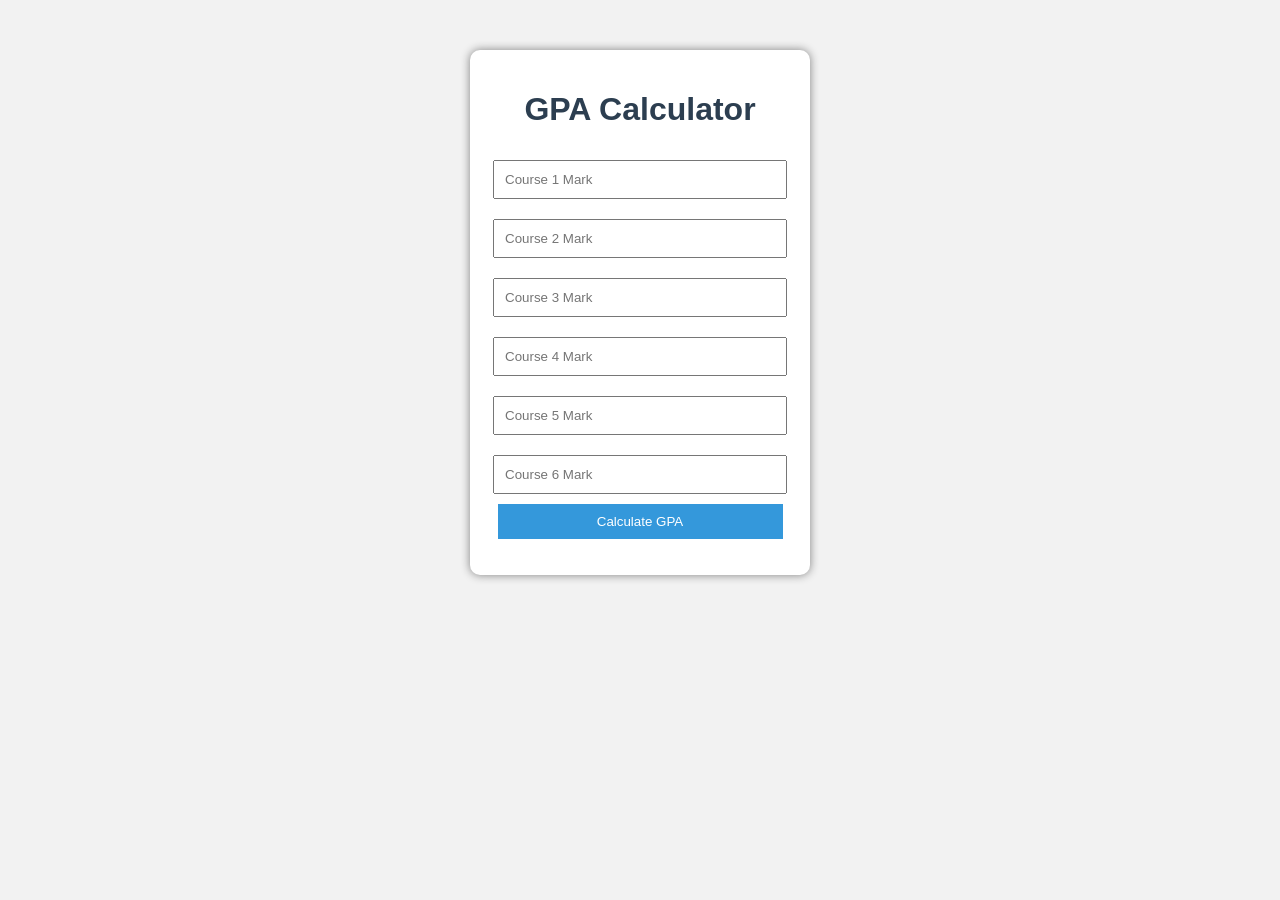
==== index.html @ 4d4baef7 "Update index.html" ====
<!DOCTYPE html>
<html>
<head>
    <title>GPA Calculator</title>
    <link rel="stylesheet" href="style.css">
</head>

<body>

<div class="container">

    <h1>GPA Calculator</h1>

   <input type="number" id="course1" placeholder="Course 1 Mark">
<input type="number" id="course2" placeholder="Course 2 Mark">
<input type="number" id="course3" placeholder="Course 3 Mark">
<input type="number" id="course4" placeholder="Course 4 Mark">
<input type="number" id="course5" placeholder="Course 5 Mark">
<input type="number" id="course6" placeholder="Course 6 Mark">

<button onclick="calculateGPA()">Calculate GPA</button>
<h2 id="result"></h2>

</div>

<script src="script.js"></script>

</body>
</html>
---- style.css ----
body {
    font-family: Arial, sans-serif;
    background-color: #f2f2f2;
    text-align: center;
    margin-top: 50px;
}

h1 {
    color: #2c3e50;
}

.container {
    background: white;
    padding: 20px;
    width: 300px;
    margin: auto;
    border-radius: 10px;
    box-shadow: 0px 0px 10px gray;
}

input {
    width: 90%;
    padding: 10px;
    margin: 10px 0;
}

button {
    padding: 10px;
    width: 95%;
    background-color: #3498db;
    color: white;
    border: none;
    cursor: pointer;
}

button:hover {
    background-color: #2980b9;
}

#result {
    margin-top: 15px;
    font-size: 20px;
    color: green;
}
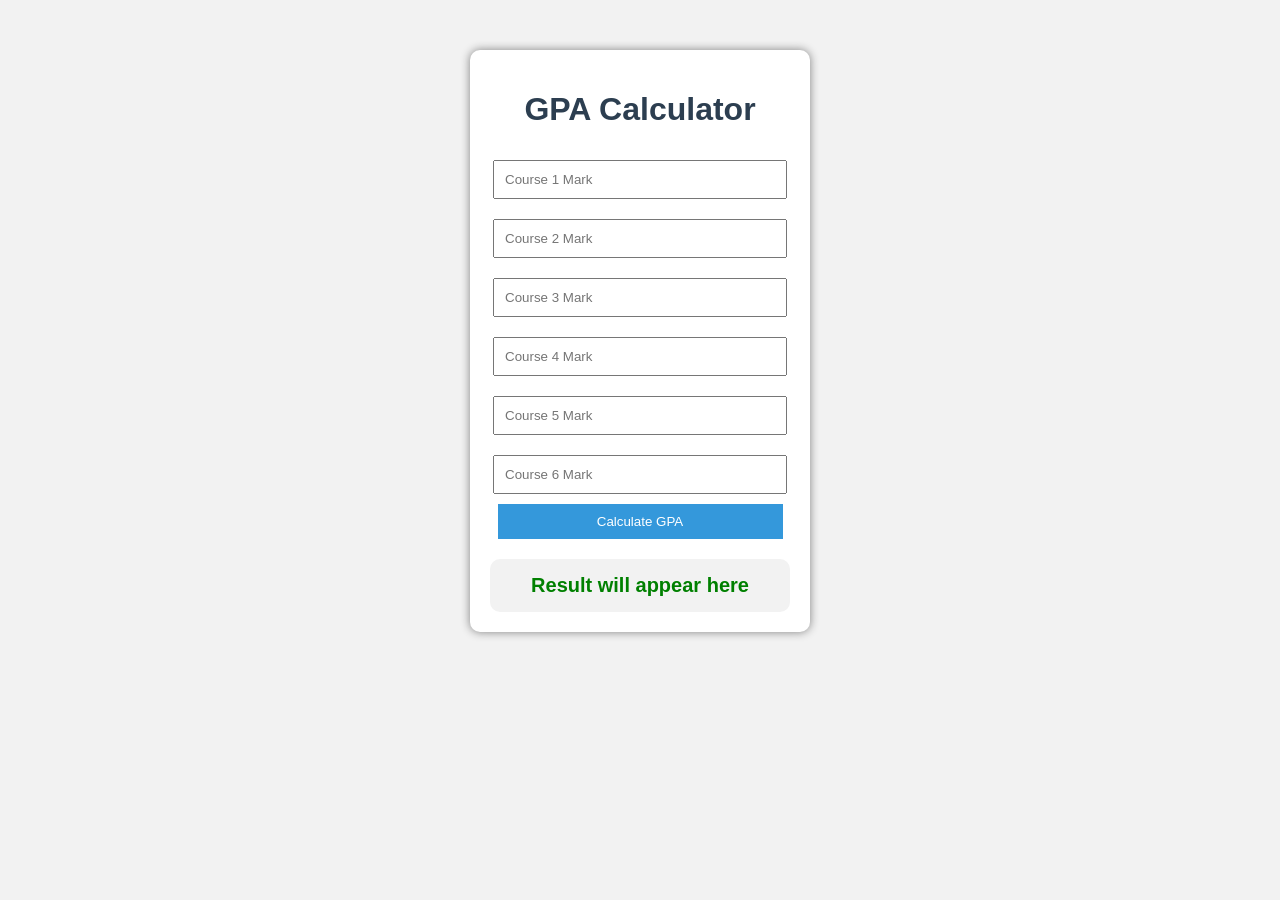
==== commit 87c720ac: "Update index.html" ====
--- a/index.html
+++ b/index.html
@@ -20,6 +20,15 @@
 
 <button onclick="calculateGPA()">Calculate GPA</button>
 <h2 id="result"></h2>
+    <div id="result" style="
+    margin-top:20px;
+    padding:15px;
+    background:#f2f2f2;
+    border-radius:10px;
+    font-size:20px;
+    font-weight:bold;
+">
+    Result will appear here
 
 </div>
 
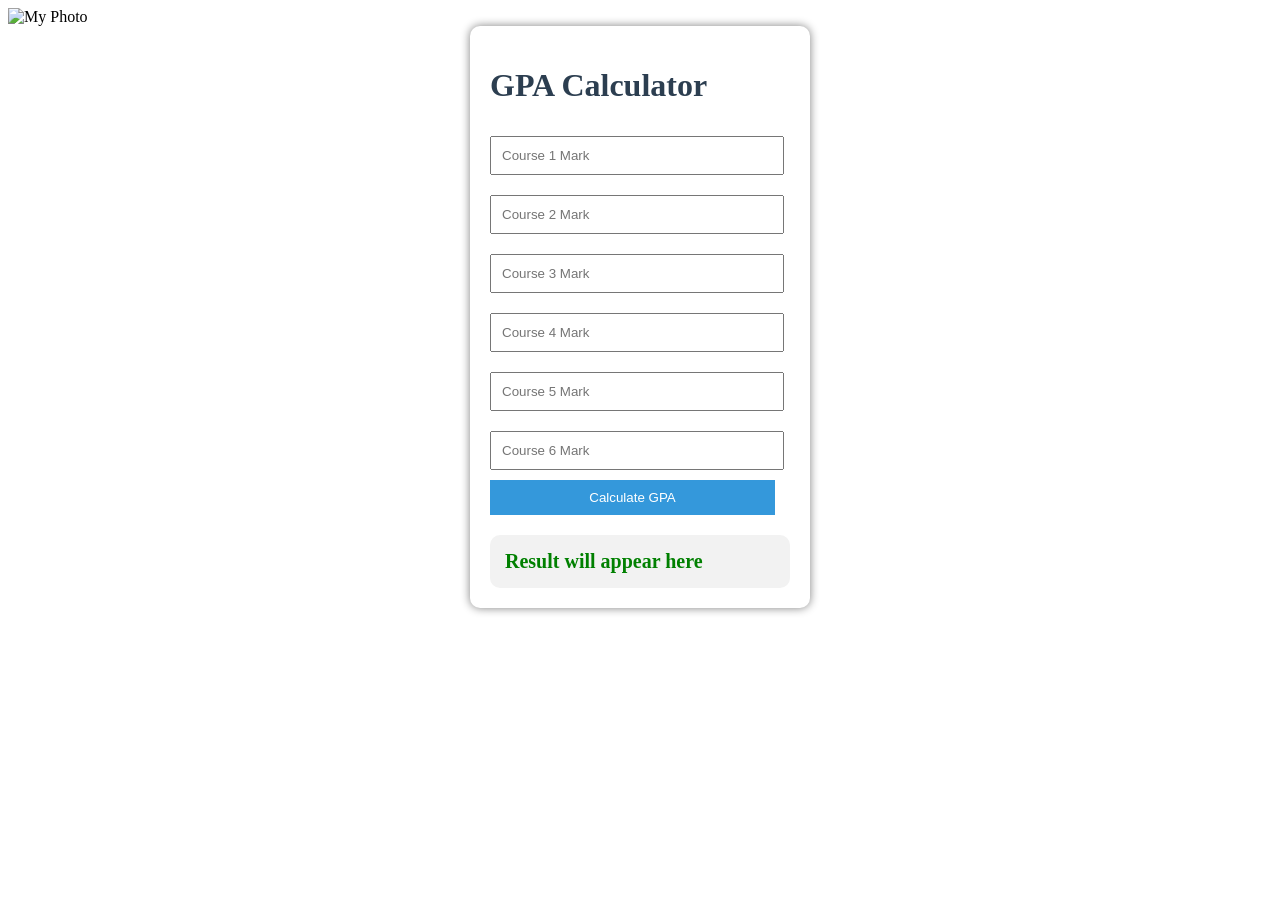
==== commit 2c87ca59: "Update index.html" ====
--- a/index.html
+++ b/index.html
@@ -6,6 +6,7 @@
 </head>
 
 <body>
+<img src="images/photo.jpeg" alt="My Photo" width="300">
 
 <div class="container">
 
--- a/style.css
+++ b/style.css
@@ -1,8 +1,7 @@
 body {
-    font-family: Arial, sans-serif;
-    background-color: #f2f2f2;
-    text-align: center;
-    margin-top: 50px;
+    background-image: url("images/background.jpg");
+    background-size: cover;
+    background-position: center;
 }
 
 h1 {
@@ -41,4 +40,4 @@
     margin-top: 15px;
     font-size: 20px;
     color: green;
-}+}
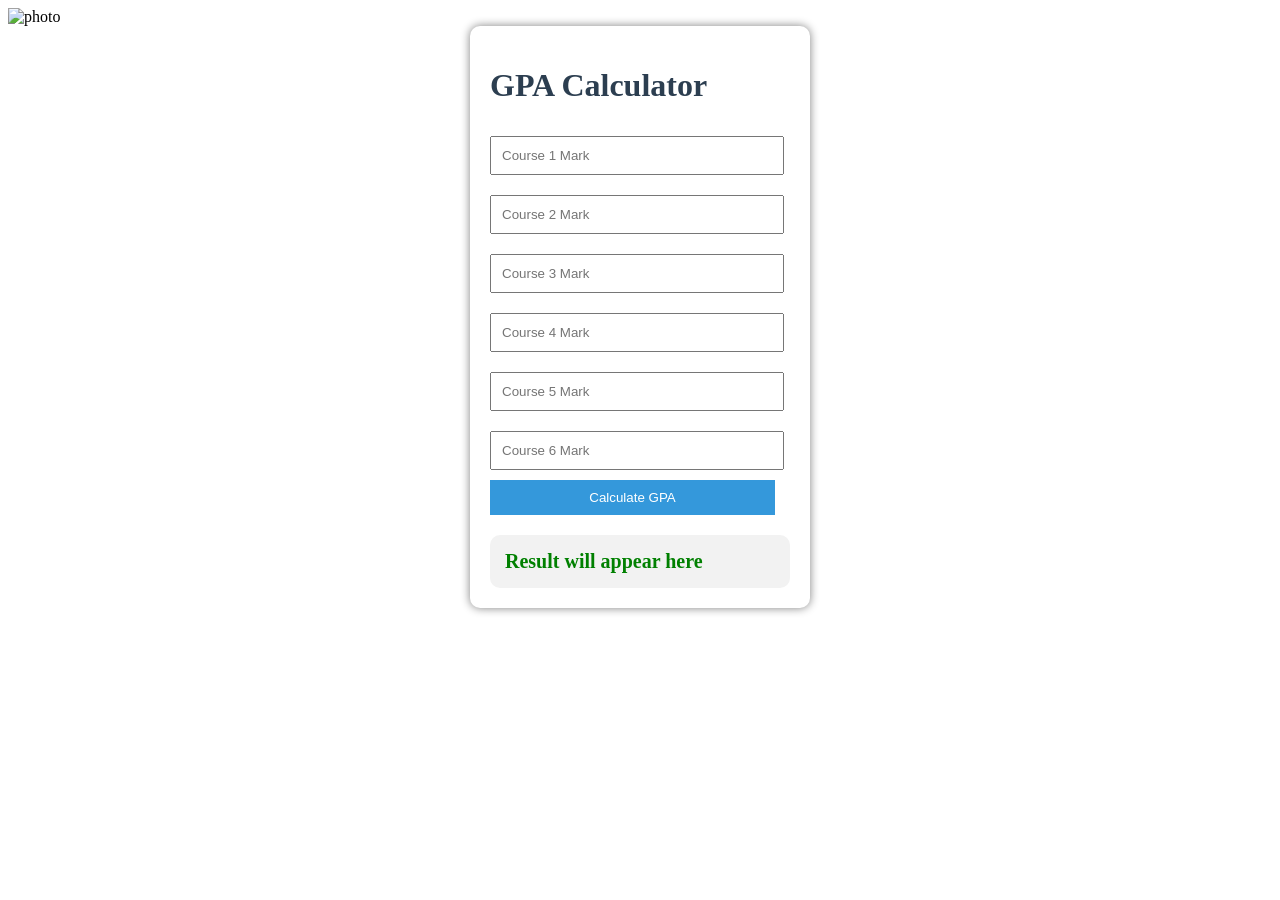
==== commit b38b81ce: "Update index.html" ====
--- a/index.html
+++ b/index.html
@@ -6,7 +6,7 @@
 </head>
 
 <body>
-<img src="images/photo.jpeg" alt="My Photo" width="300">
+<img src="images/photo.jpeg" alt="photo" width="300">
 
 <div class="container">
 
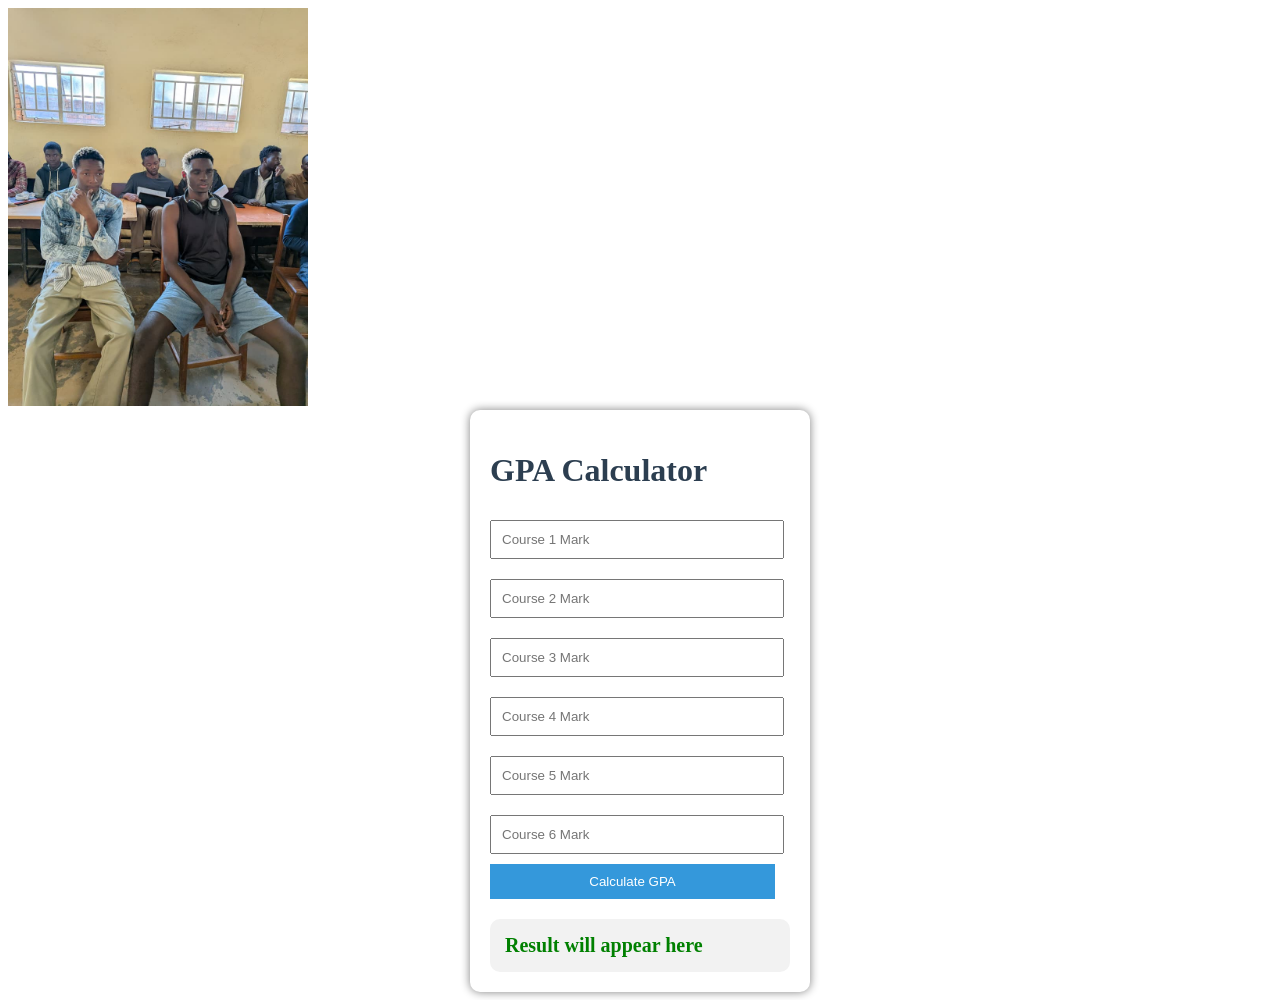
==== commit 0bbf7c6e: "Update index.html" ====
--- a/index.html
+++ b/index.html
@@ -6,7 +6,7 @@
 </head>
 
 <body>
-<img src="images/photo.jpeg" alt="photo" width="300">
+<img src="photo.jpeg" alt="photo" width="300">
 
 <div class="container">
 
--- a/style.css
+++ b/style.css
@@ -1,5 +1,5 @@
 body {
-    background-image: url("images/background.jpg");
+    background-image: url("photo.jpg");
     background-size: cover;
     background-position: center;
 }
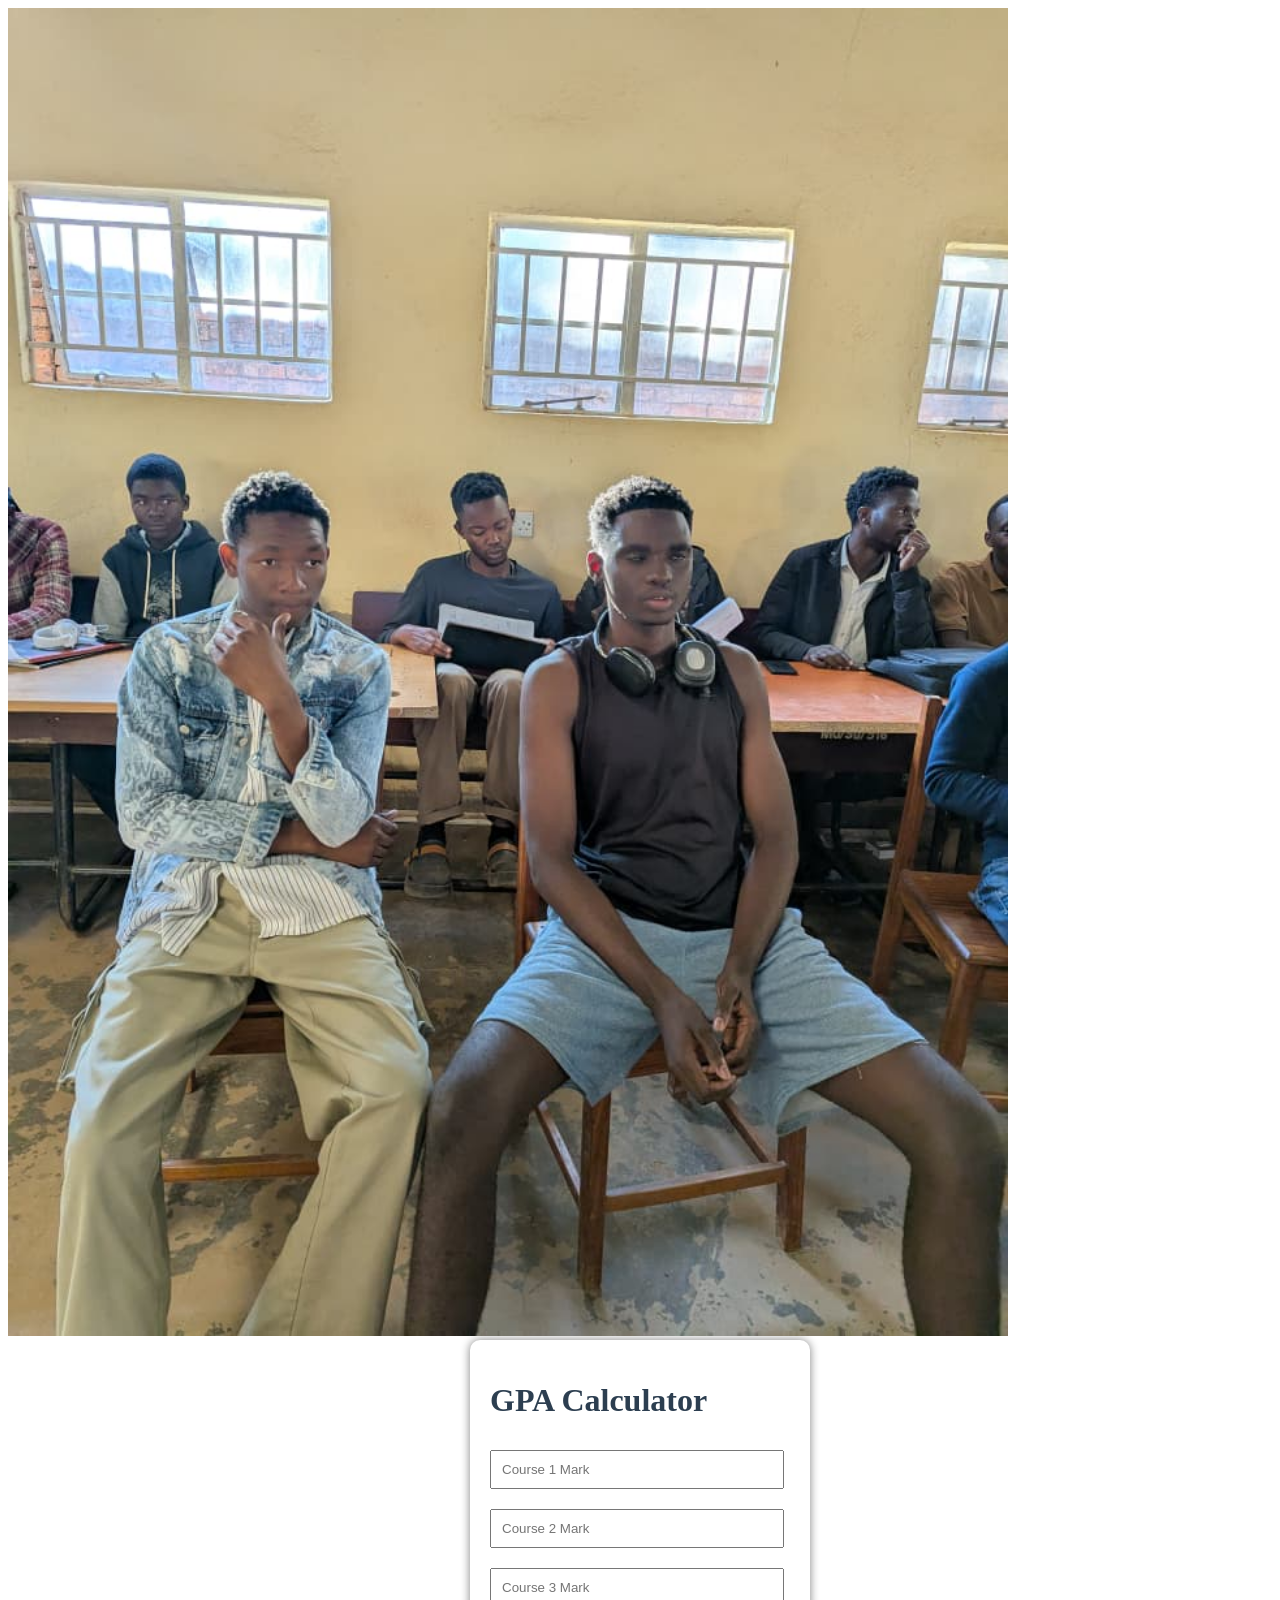
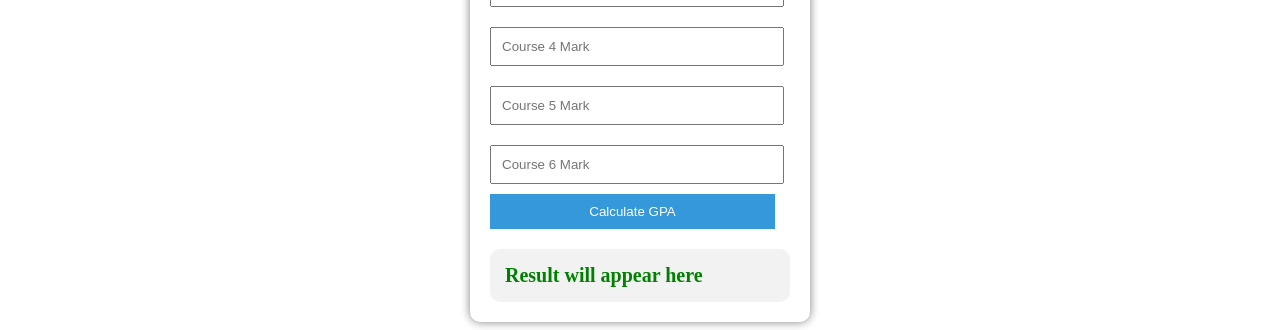
==== commit 9c696a9f: "Update index.html" ====
--- a/index.html
+++ b/index.html
@@ -6,7 +6,7 @@
 </head>
 
 <body>
-<img src="photo.jpeg" alt="photo" width="300">
+<img src="photo.jpeg" alt="photo" width="1000">
 
 <div class="container">
 
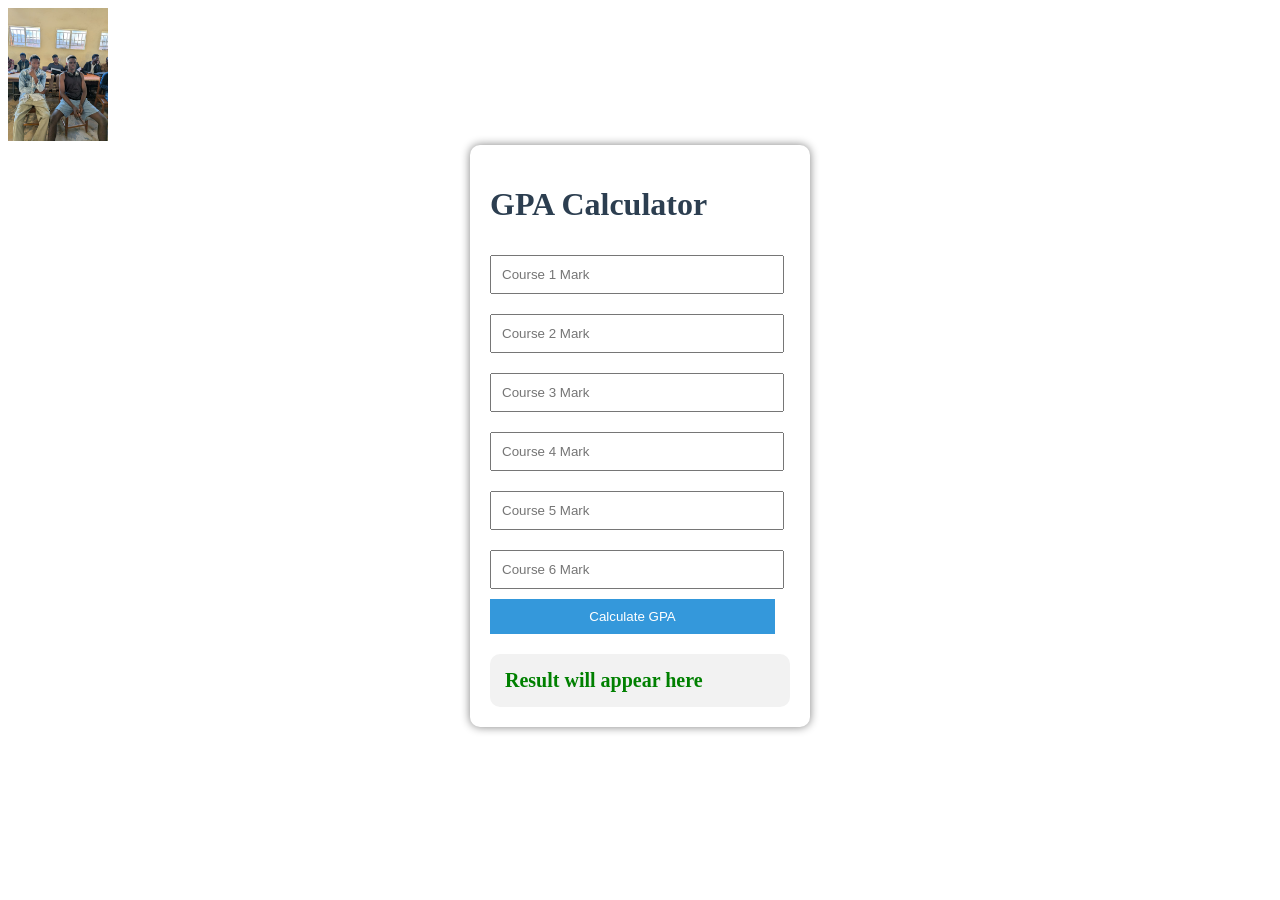
==== commit e55c771b: "Update index.html" ====
--- a/index.html
+++ b/index.html
@@ -6,7 +6,7 @@
 </head>
 
 <body>
-<img src="photo.jpeg" alt="photo" width="1000">
+<img src="photo.jpeg" alt="photo" width="100">
 
 <div class="container">
 
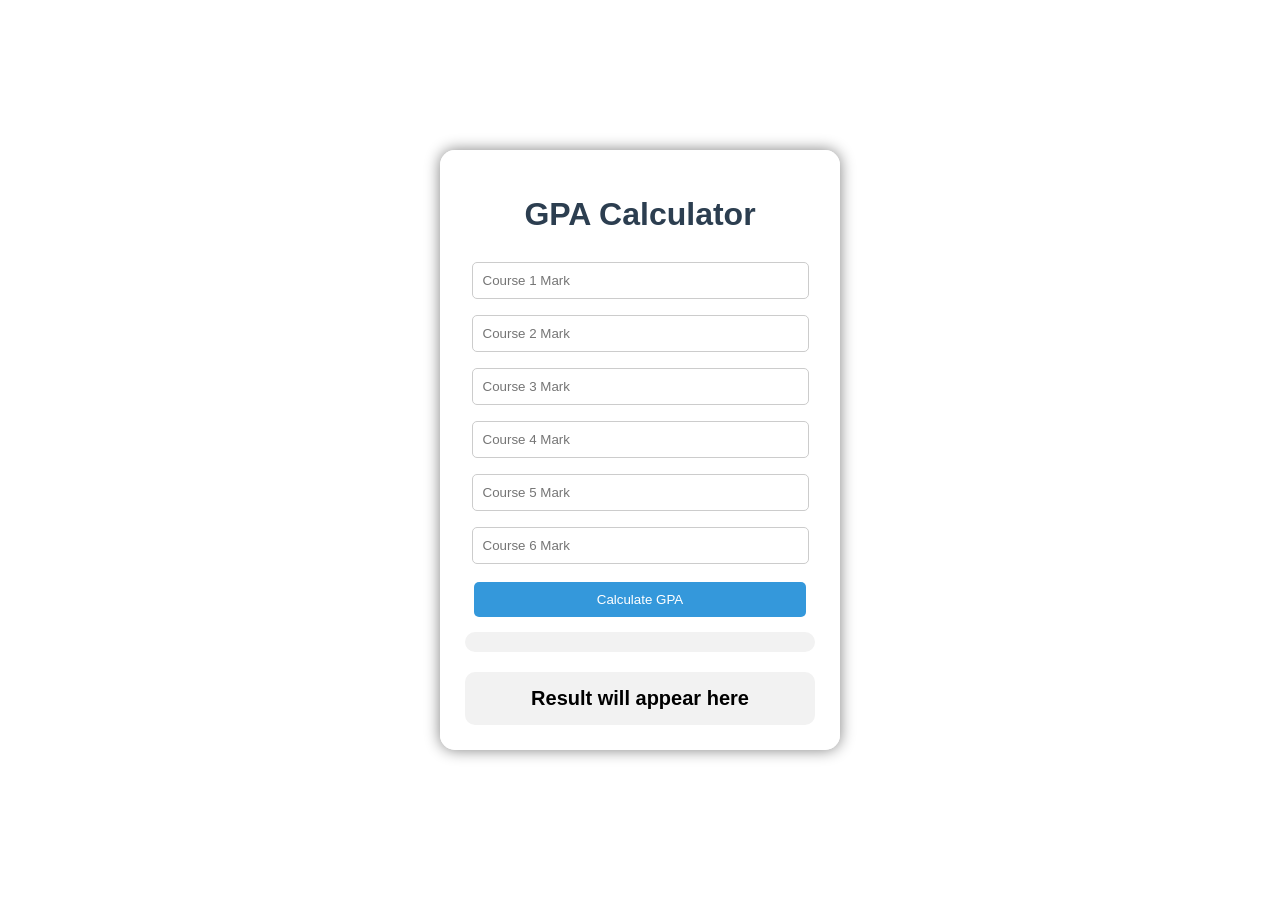
==== commit 45d00ac1: "Update index.html" ====
--- a/index.html
+++ b/index.html
@@ -4,9 +4,6 @@
     <title>GPA Calculator</title>
     <link rel="stylesheet" href="style.css">
 </head>
-
-<body>
-<img src="photo.jpeg" alt="photo" width="100">
 
 <div class="container">
 
--- a/style.css
+++ b/style.css
@@ -1,34 +1,48 @@
 body {
-    background-image: url("photo.jpg");
+    background-image: url("images/photo.jpeg");
     background-size: cover;
     background-position: center;
+    background-repeat: no-repeat;
+    background-attachment: fixed;
+
+    margin: 0;
+    min-height: 100vh;
+
+    display: flex;
+    justify-content: center;
+    align-items: center;
+    font-family: Arial, sans-serif;
+}
+
+.container {
+    background: rgba(255, 255, 255, 0.9);
+    padding: 25px;
+    width: 350px;
+    border-radius: 15px;
+    box-shadow: 0 0 15px gray;
+    text-align: center;
 }
 
 h1 {
     color: #2c3e50;
 }
 
-.container {
-    background: white;
-    padding: 20px;
-    width: 300px;
-    margin: auto;
-    border-radius: 10px;
-    box-shadow: 0px 0px 10px gray;
-}
-
 input {
     width: 90%;
     padding: 10px;
-    margin: 10px 0;
+    margin: 8px 0;
+    border: 1px solid #ccc;
+    border-radius: 5px;
 }
 
 button {
+    width: 95%;
     padding: 10px;
-    width: 95%;
+    margin-top: 10px;
     background-color: #3498db;
     color: white;
     border: none;
+    border-radius: 5px;
     cursor: pointer;
 }
 
@@ -38,6 +52,9 @@
 
 #result {
     margin-top: 15px;
+    padding: 10px;
+    background: #f2f2f2;
+    border-radius: 10px;
     font-size: 20px;
-    color: green;
+    font-weight: bold;
 }
